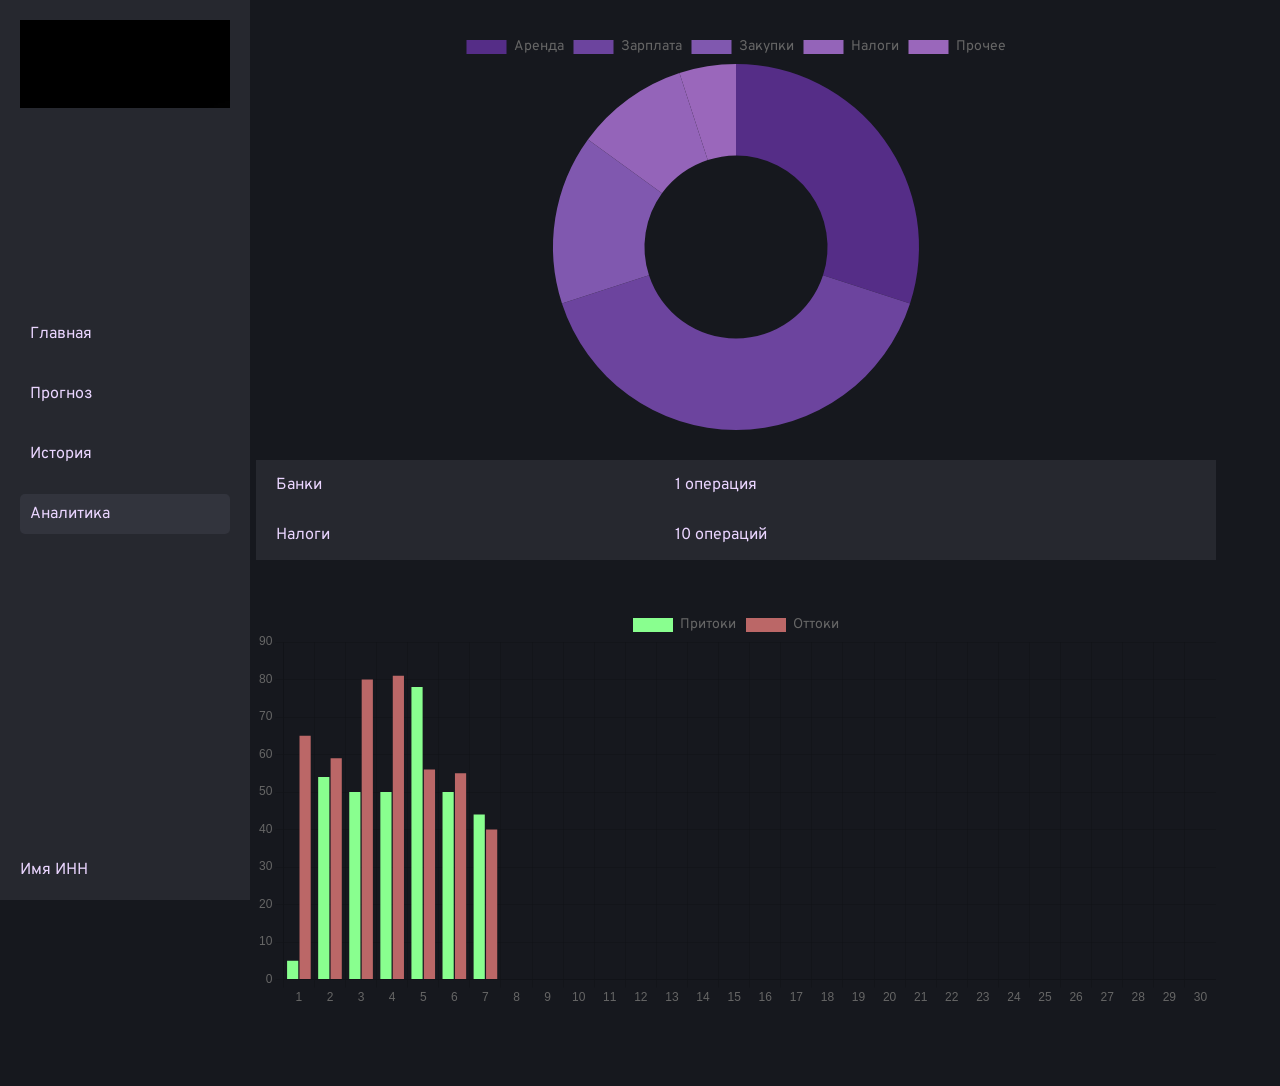
==== frontend/analytics.html @ 32ccfb3f "Graphs" ====
<!DOCTYPE html>
<html lang="ru">
<head>
    <meta charset="UTF-8">
    <meta name="viewport" content="width=device-width, initial-scale=1.0">
    <title>Сервис финансового прогнозирования для малого бизнеса</title>
    <link rel="stylesheet" href="css/style.css">
</head>
<body>
    <aside>
        <img src="./assets/images/logo.png">
        <ul style="margin-bottom: 100px;">
            <li><a href="index.html">Главная</a></li>
            <li><a href="forecast.html">Прогноз</a></li>
            <li><a href="history.html">История</a></li>
            <li style="background-color: var(--lightgray)";>
            <a href="analytics.html">Аналитика</a></li>
        </ul>
        <a href="#">Имя ИНН</a>
    </aside>

    <section class="article">
    <div style="position: relative; height: 400px; width: 100%;">
        <canvas id="pieChart" ></canvas>
    </div>
    <table class="chart-table">
            <tbody>
                <tr>
                    <td>Банки</td>
                    <td>1 операция</td>
                </tr>
                <tr>
                    <td>Налоги</td>
                    <td>10 операций</td>
                </tr>
            </tbody>
        </table>
    </section>

    <section class="article">
        <div style="position: relative; height: 400px; width: 100%;">
            <canvas id="barChart"></canvas>
        </div>
    </section>
    
    <script src="js/jquery-4.0.0.min.js"></script>
    <script src="js/chart.umd.js"></script>
    <script src="js/main.js"></script>
    <script src="js/mycharts.js"></script>
</body>
</html>
---- frontend/css/style.css ----
@font-face {
  font-family: 'Overpass';
  src: url('../assets/fonts/Overpass-VariableFont_wght.ttf') format('truetype');
  font-weight: 400;
  font-style: normal;
}

@font-face {
  font-family: 'Overpass';
  src: url('../assets/fonts/Overpass-Italic-VariableFont_wght.ttf') format('truetype');
  font-weight: 400;
  font-style: italic;
}

:root {
    --primary-color: rgb(154, 103, 187);
    --primary-hover: rgb(173, 134, 198);
    --secondary-color: rgb(196, 137, 255);
    --white: rgb(234, 213, 255);
    --black: rgb(22, 24, 30);
    --gray: rgb(38, 40, 47);
    --darkgray: rgb(31, 32, 38);
    --lightgray: rgb(50, 52, 61);
    --red: rgb(196, 60, 64);
  }
* {
  color: var(--white);
  box-sizing: border-box;
  margin: 0;
  padding: 0;
}
body {
  background-color: var(--black);
  padding: 30px 0;
  font-family: 'Overpass';
}
section {
  margin-bottom: 48px;
}
p {
  font-size: 18px;
  text-align: justify;
  word-break: break-word;
  -webkit-hyphens: auto;
  -ms-hyphens: auto;
  hyphens: auto; 
}
.title {
  text-indent: 4px;
}
/* Боковая панель */
aside {
  width: 250px;
  height: 100%;
  position: fixed;
  top: 0;
  left: 0;
  background-color: var(--gray);
  padding: 20px;
  overflow-x: hidden;
  z-index: 1000;
  display: flex;
  flex-direction: column;
  justify-content: space-between;
}
aside ul {
  list-style-type: none;
}
aside li {
  border-radius: 5px;
  padding: 10px;
  margin-bottom: 20px;
}
aside a {
  text-decoration: none;
}
/* Кнопка */
.article-button {
  font-family: 'Overpass';
  border: 0;
  border-radius: 8px;
  background-color: var(--primary-color);
  height: 36px;
  width: 300px;
  font-size: 16px;
  font-weight: bold;
  transition: background-color 0.05s ease;
}
.article-button:hover, .article-button:active {
  transition: background-color 0.05s ease;
  background-color: var(--primary-hover);
}
.article-close {
  font-family: 'Overpass';
  border: 0;
  border-radius: 10px;
  background-color: var(--primary-color);
  height: 20px;
  width: 20px;
  font-size: 16px;
  transition: background-color 0.05s ease;
  position: absolute;
  right: 15px;
}
.article-close:hover, .article-close:active {
  transition: background-color 0.05s ease;
  background-color: var(--primary-hover);
}
/* Чарты */
.article canvas {
    max-width: 100%;
    height: 400px !important;
}
.chart-table {
    width: 100%;
    border-collapse: collapse;
    margin-top: 30px;
    font-family: 'Overpass';
    font-size: 16px;
}
.chart-table td {
  background-color: var(--gray);
  padding: 15px 20px;
}
/* Блоки */
.article {
  margin-left: 20%;
  width: 75%;
  /*border: 1px solid var(--white);*/
}
.article-text {
  box-sizing: border-box;
  padding: 24px 32px;
}
h1, h2, h3, h4, h5, h6 {
  margin-bottom: 20px;
}
/* Карточки */
.article-card {
  box-sizing: border-box;
  max-width: 100%;
  margin-inline: auto;
  display: flex;
  flex-direction: row;
  justify-content: space-around;
}
.article-card p {
  text-align: center;
  font-size: 16px;
}
.article-card-item {
  display: flex;
  flex-direction: column;
  align-items: center;
  box-sizing: border-box;
  width: 300px;
  padding: 24px 32px;
  border: 2px solid var(--primary-color);
  border-radius: 12px;
}
/* Карточки панель уведомлений */
.article-notif {
  font-size: 14px;
  box-sizing: border-box;
  max-width: 100%;
  margin-inline: auto;
  display: flex;
  flex-direction: row;
  gap: 20px;
}
.article-notif-item h3 {
  text-align: center;
}
.article-notif p {
  text-align: center;
  font-size: 14px;
}
.article-notif-item {
  display: flex;
  flex-direction: column;
  align-items: center;
  box-sizing: border-box;
  width: 200px;
  padding: 24px 32px;
  border: 2px solid var(--red);
  border-radius: 8px;
}
/* Карточки длинные */
.article-line {
  box-sizing: border-box;
  max-width: 100%;
  margin-inline: auto;
  display: flex;
  flex-direction: column;
  gap: 15px;
}
.article-line-item {
  display: flex;
  flex-direction: column;
  box-sizing: border-box;
  padding: 24px 32px;
  border: 2px solid var(--red);
  border-radius: 8px;
  margin-bottom: 16px;
}
.article-line-item h3 {
  margin-bottom: 16px;
}
.article-line-item-list {
  display: flex;
  flex-direction: row;
  align-items: center;
  gap: 50px;
}
.article-line-item-list p + p {
  border-left: 1px solid var(--white);
  padding-left: 15px;
}
/* История */
.article-search {
  font-size: 14px;
  border: 0;
  border-radius: 8px;
  height: 36px;
  width: 50%;
  background-color: var(--lightgray);
  padding-left: 10px;
}
.filter-button {
  font-family: 'Overpass';
  border: 0;
  border-radius: 8px;
  background-color: var(--gray);
  height: 36px;
  width: 150px;
  transition: background-color 0.05s ease;
}
.filter-button:hover, .filter-button:active {
  transition: background-color 0.05s ease;
  background-color: var(--lightgray);
}
.article-history {
  font-size: 12px;
  border-collapse: collapse;
  width: 100%;
  word-break: break-word;
  -webkit-hyphens: auto;
  -ms-hyphens: auto;
  hyphens: auto; 
}
.article-history thead {
  background-color: var(--gray);
}
.article-history th {
  width: 100px;
}
.article-history td {
  border: 1px solid var(--gray);
}

/* Регулярные поступления и платежи */
.article-regular td {
  width: 100px;
  text-align: left;
  vertical-align: top;
  border-bottom: 2px solid var(--gray);
  padding: 10px;
}
.article-regular {
  font-size: 16px;
  border-collapse: collapse;
  width: 100%;
  word-break: break-word;
  -webkit-hyphens: auto;
  -ms-hyphens: auto;
  hyphens: auto;
  margin-bottom: 20px;
}
.article-forecast {
  margin-bottom: 40px;
}
/* Модальное окно */
dialog {
  position: relative;
  width: 600px;
  background-color: var(--black);
  margin-top: 40px;
  margin-inline: auto;
  padding: 30px;
  border: 3px solid var(--gray);
  border-radius: 12px;
}
dialog p {
  margin-bottom: 4px;
  font-size: 16px;
}
.dialog-input-text {
  font-size: 14px;
  border: 0;
  border-radius: 8px;
  height: 36px;
  width: 100%;
  background-color: var(--lightgray);
  padding-left: 10px;
}
.dialog-input-text:active, .dialog-input-text:focus {
  border: 0;
}
.dialog-list {
  display: flex;
  flex-direction: row;
  justify-content: space-between;
  gap: 32px;
}

.dialog-radio {
  display: flex;
  align-items: center;
  justify-content: center;
  flex: 1;
  cursor: pointer;
  border-radius: 8px;
  height: 36px;
  background-color: var(--gray);
  font-size: 14px;
  transition: background-color 0.05s ease;
  overflow: hidden;
}

.dialog-radio:hover {
  background-color: var(--darkgray);
}

.dialog-input-button {
  appearance: none;
  -webkit-appearance: none;
  position: absolute;
  opacity: 0;
  width: 0;
  height: 0;
  pointer-events: none;
}

.dialog-radio:has(.dialog-input-button:checked) {
  background-color: var(--darkgray);
}

.dialog-radio span {
  display: block;
  width: 100%;
  text-align: center;
  pointer-events: none;
}

dialog::backdrop {
  background: rgba(0, 0, 0, 0.5);
}
.dialog-button {
  font-family: 'Overpass';
  border: 0;
  border-radius: 25px;
  background-color: var(--primary-color);
  height: 50px;
  width: 100%;
  font-size: 16px;
  font-weight: bold;
  transition: background-color 0.05s ease;
  margin-top: 42px;
}
.dialog-button:hover, .dialog-button:active {
  transition: background-color 0.05s ease;
  background-color: var(--primary-hover);
}
.dialog-form {
  display: flex;
  flex-direction: column;
  gap: 20px;
}
/* Герой */
.hero {
    position: relative;
    height: 30vh;
    min-height: 500px;
    overflow: hidden;
}

.hero-slider {
    position: relative;
    height: 100%;
    width: 100%;
}

.slide {
  position: absolute;
  inset: 0;
  overflow: hidden;
}

.slide-content {
    position: relative;
    z-index: 2;
    display: flex;
    flex-direction: column;
    align-items: center;
    justify-content: center;
    height: 100%;
    text-align: center;
    color: var(--white);
    padding: 0 20px;
    pointer-events: none;
}

.slide h1 {
    font-size: 3.5rem;
    margin-bottom: 20px;
}

.slide p {
    font-size: 1.2rem;
    margin-bottom: 30px;
}

.parallax-bg {
    position: absolute;
    inset: -10%;
    background-size: cover;
    background-position: center;
    background-repeat: no-repeat;
    transition: transform .1s ease-out;
    will-change: transform; /*избавляет от рывков*/
    z-index: 1;
}

/* Профиль */
.profile {
  width: 100%;
  background-color: var(--secondary-color);
}
.profile-info {
  box-sizing: border-box;
  width: 1000px;
  max-width: 100%;
  margin-inline: auto;
  padding: 24px 32px;
  border: 3px solid var(--primary-color);
  border-radius: 20px;
}
.profile-info h1, h2, h3, h4, h5, h6 {
  margin-bottom: 24px;
}
.profile-info p {
  text-align: justify;
  text-indent: 24px;
  word-break: break-word;
  -webkit-hyphens: auto;
  -ms-hyphens: auto;
  hyphens: auto; 
}
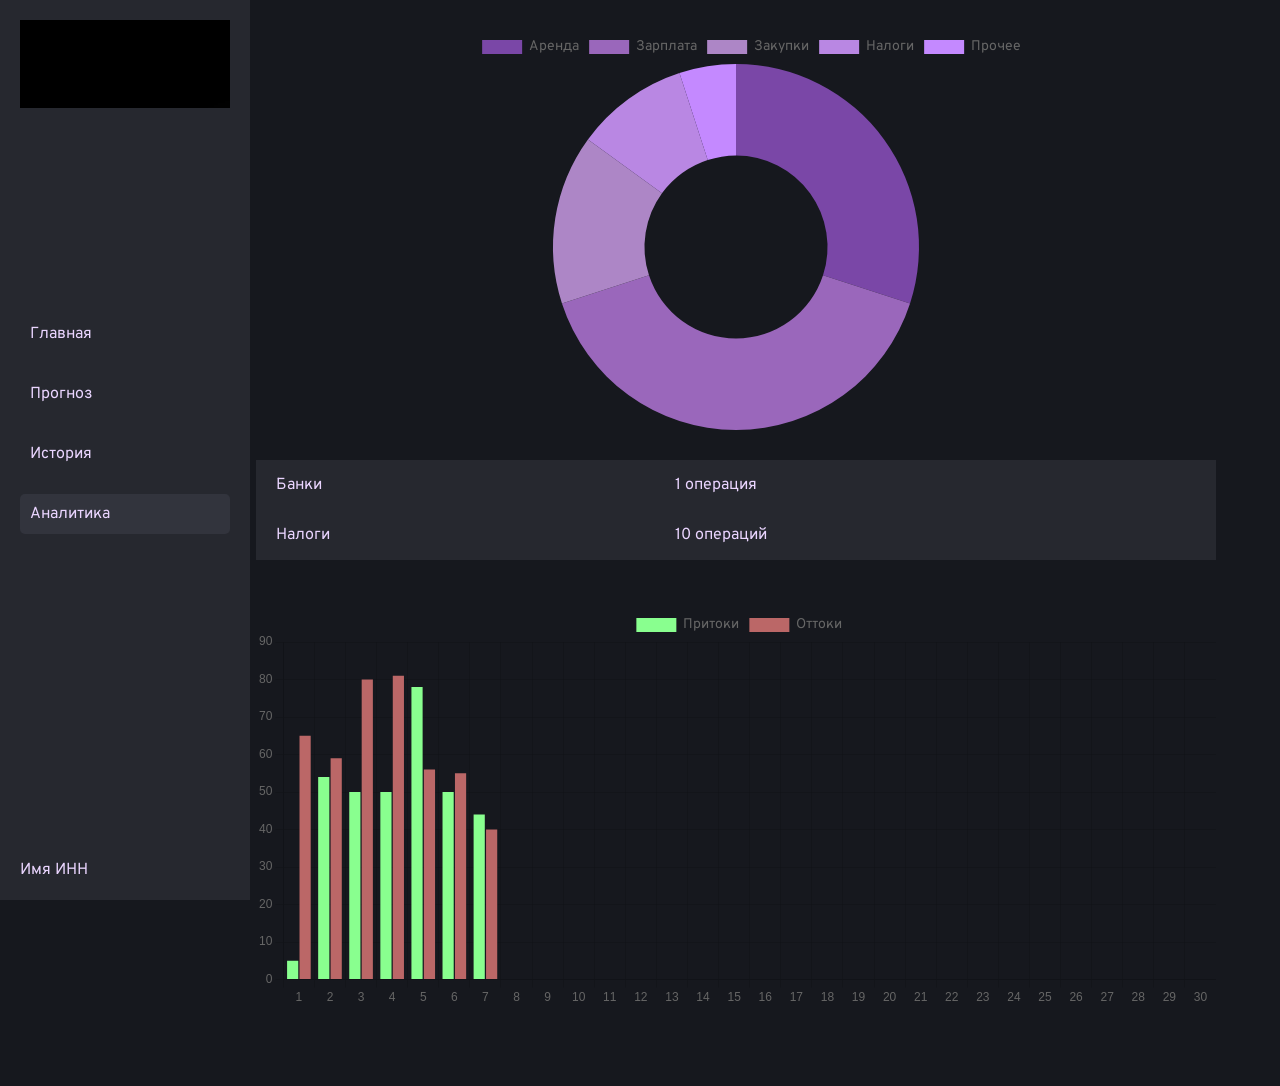
==== commit b5b231b1: "final" ====
--- a/frontend/analytics.html
+++ b/frontend/analytics.html
@@ -45,7 +45,8 @@
     
     <script src="js/jquery-4.0.0.min.js"></script>
     <script src="js/chart.umd.js"></script>
+    <script src="js/mycharts.js"></script>
     <script src="js/main.js"></script>
-    <script src="js/mycharts.js"></script>
+    <script src="js/app.js"></script>
 </body>
 </html>
--- a/frontend/css/style.css
+++ b/frontend/css/style.css
@@ -74,6 +74,32 @@
 aside a {
   text-decoration: none;
 }
+.auth-switch {
+  text-align: center;
+  margin-top: 16px;
+  font-size: 14px;
+}
+.auth-switch a {
+  color: var(--primary-hover);
+  text-decoration: none;
+}
+.auth-switch a:hover {
+  text-decoration: underline;
+}
+#openRegister {
+  margin-top: 8px;
+  margin-left: 15px;
+  display: inline-block;
+  background-color: var(--lightgray);
+  padding: 10px 15px;
+  border-radius: 7px;
+  transition: background-color 0.05s ease;
+}
+#openRegister:hover {
+  background-color: rgb(43, 45, 52);
+  transition: background-color 0.05s ease;
+  color: rgb(198, 179, 218);
+}
 /* Кнопка */
 .article-button {
   font-family: 'Overpass';
@@ -257,7 +283,29 @@
 .article-history td {
   border: 1px solid var(--gray);
 }
-
+.article-history td:last-child {
+  width: 40px;
+  text-align: center;
+  padding: 4px;
+}
+
+.row-delete {
+  font-family: 'Overpass';
+  border: 0;
+  border-radius: 6px;
+  background-color: var(--red);
+  color: var(--white);
+  width: 24px;
+  height: 24px;
+  font-size: 14px;
+  line-height: 1;
+  cursor: pointer;
+  transition: background-color 0.05s ease;
+}
+.row-delete:hover,
+.row-delete:active {
+  background-color: rgb(220, 80, 84);
+}
 /* Регулярные поступления и платежи */
 .article-regular td {
   width: 100px;
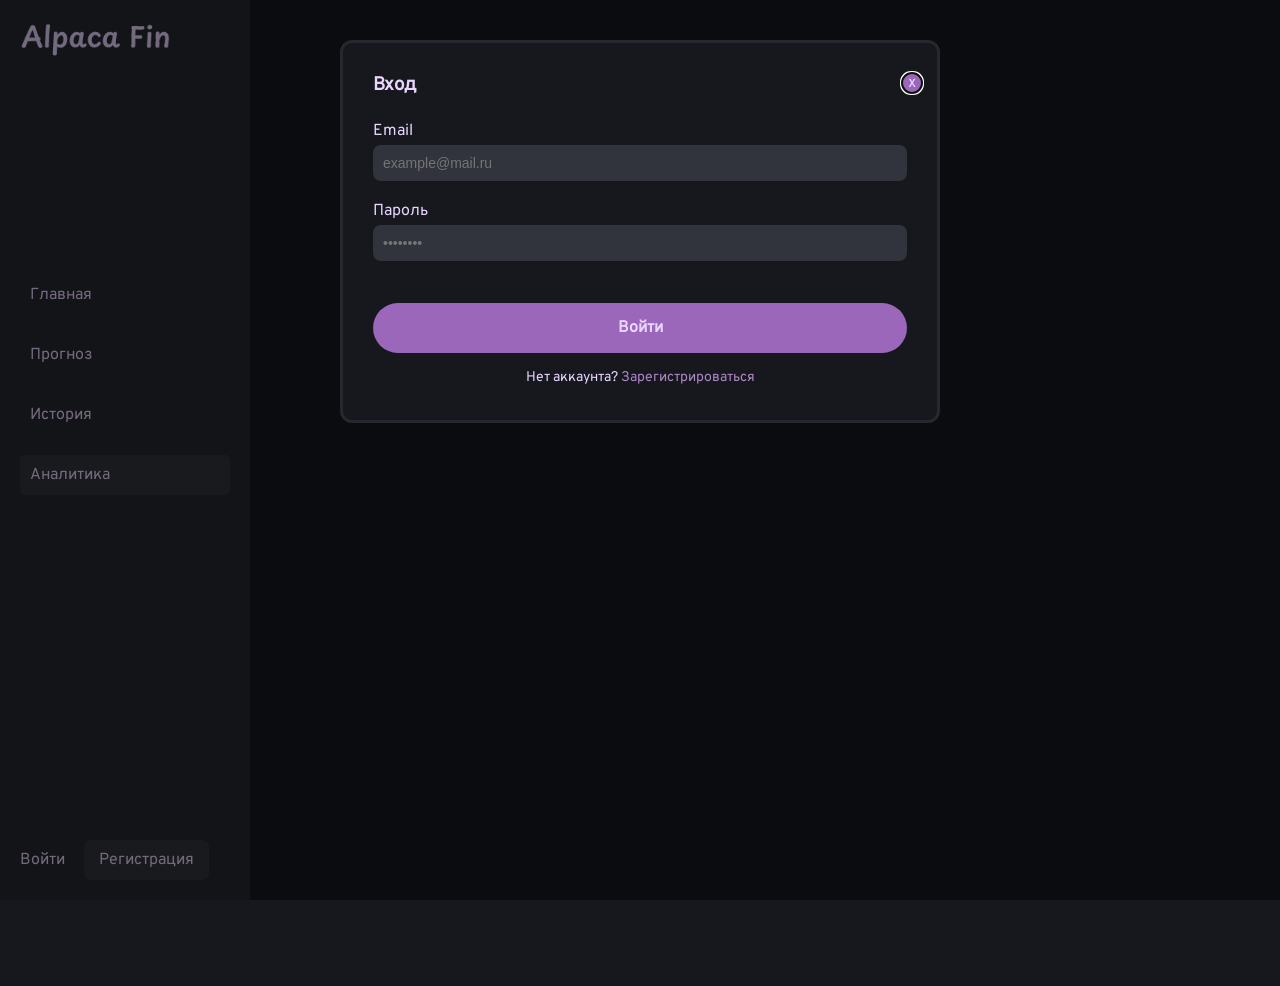
==== commit c27ddc82: "Pravki" ====
--- a/frontend/analytics.html
+++ b/frontend/analytics.html
@@ -16,7 +16,10 @@
             <li style="background-color: var(--lightgray)";>
             <a href="analytics.html">Аналитика</a></li>
         </ul>
-        <a href="#">Имя ИНН</a>
+        <div>
+            <a href="#" id="openLogin">Войти</a>
+            <a href="#" id="openRegister">Регистрация</a>
+        </div>
     </aside>
 
     <section class="article">
@@ -25,14 +28,6 @@
     </div>
     <table class="chart-table">
             <tbody>
-                <tr>
-                    <td>Банки</td>
-                    <td>1 операция</td>
-                </tr>
-                <tr>
-                    <td>Налоги</td>
-                    <td>10 операций</td>
-                </tr>
             </tbody>
         </table>
     </section>
@@ -42,10 +37,56 @@
             <canvas id="barChart"></canvas>
         </div>
     </section>
+
+    <dialog id="LoginModal">
+    <button class="article-close" id="closeLogin">x</button>
+    <h3>Вход</h3>
+    <div class="dialog-form">
+        <div class="dialog-form-field">
+            <p>Email</p>
+            <input id="loginEmail" class="dialog-input-text" type="email" placeholder="example@mail.ru">
+        </div>
+        <div class="dialog-form-field">
+            <p>Пароль</p>
+            <input id="loginPassword" class="dialog-input-text" type="password" placeholder="••••••••">
+        </div>
+    </div>
+    <button class="dialog-button" id="LoginBtn">Войти</button>
+    <p style="text-align: center; margin-top: 16px; font-size: 14px;">
+        Нет аккаунта?
+        <a href="#" id="toRegister" style="color: var(--primary-hover); text-decoration: none;">Зарегистрироваться</a>
+    </p>
+</dialog>
+<dialog id="RegisterModal">
+    <button class="article-close" id="closeRegister">x</button>
+    <h3>Регистрация</h3>
+    <div class="dialog-form">
+        <div class="dialog-form-field">
+            <p>Email</p>
+            <input id="registerEmail" class="dialog-input-text" type="email" placeholder="example@mail.ru">
+        </div>
+        <div class="dialog-form-field">
+            <p>Пароль</p>
+            <input id="registerPassword" class="dialog-input-text" type="password" placeholder="••••••••">
+        </div>
+        <div class="dialog-form-field">
+            <p>Повторите пароль</p>
+            <input id="registerPasswordRepeat" class="dialog-input-text" type="password" placeholder="••••••••">
+        </div>
+        <div class="dialog-form-field">
+            <p>ИНН</p>
+            <input id="registerINN" class="dialog-input-text" type="text" inputmode="numeric" maxlength="12" placeholder="1234567890">
+        </div>
+    </div>
+    <button class="dialog-button" id="RegisterBtn">Зарегистрироваться</button>
+    <p style="text-align: center; margin-top: 16px; font-size: 14px;">
+        Уже есть аккаунт?
+        <a href="#" id="toLogin" style="color: var(--primary-hover); text-decoration: none;">Войти</a>
+    </p>
+</dialog>
     
     <script src="js/jquery-4.0.0.min.js"></script>
     <script src="js/chart.umd.js"></script>
-    <script src="js/mycharts.js"></script>
     <script src="js/main.js"></script>
     <script src="js/app.js"></script>
 </body>
--- a/frontend/css/style.css
+++ b/frontend/css/style.css
@@ -74,6 +74,9 @@
 aside a {
   text-decoration: none;
 }
+aside img{
+  width: 150px;
+}
 .auth-switch {
   text-align: center;
   margin-top: 16px;
